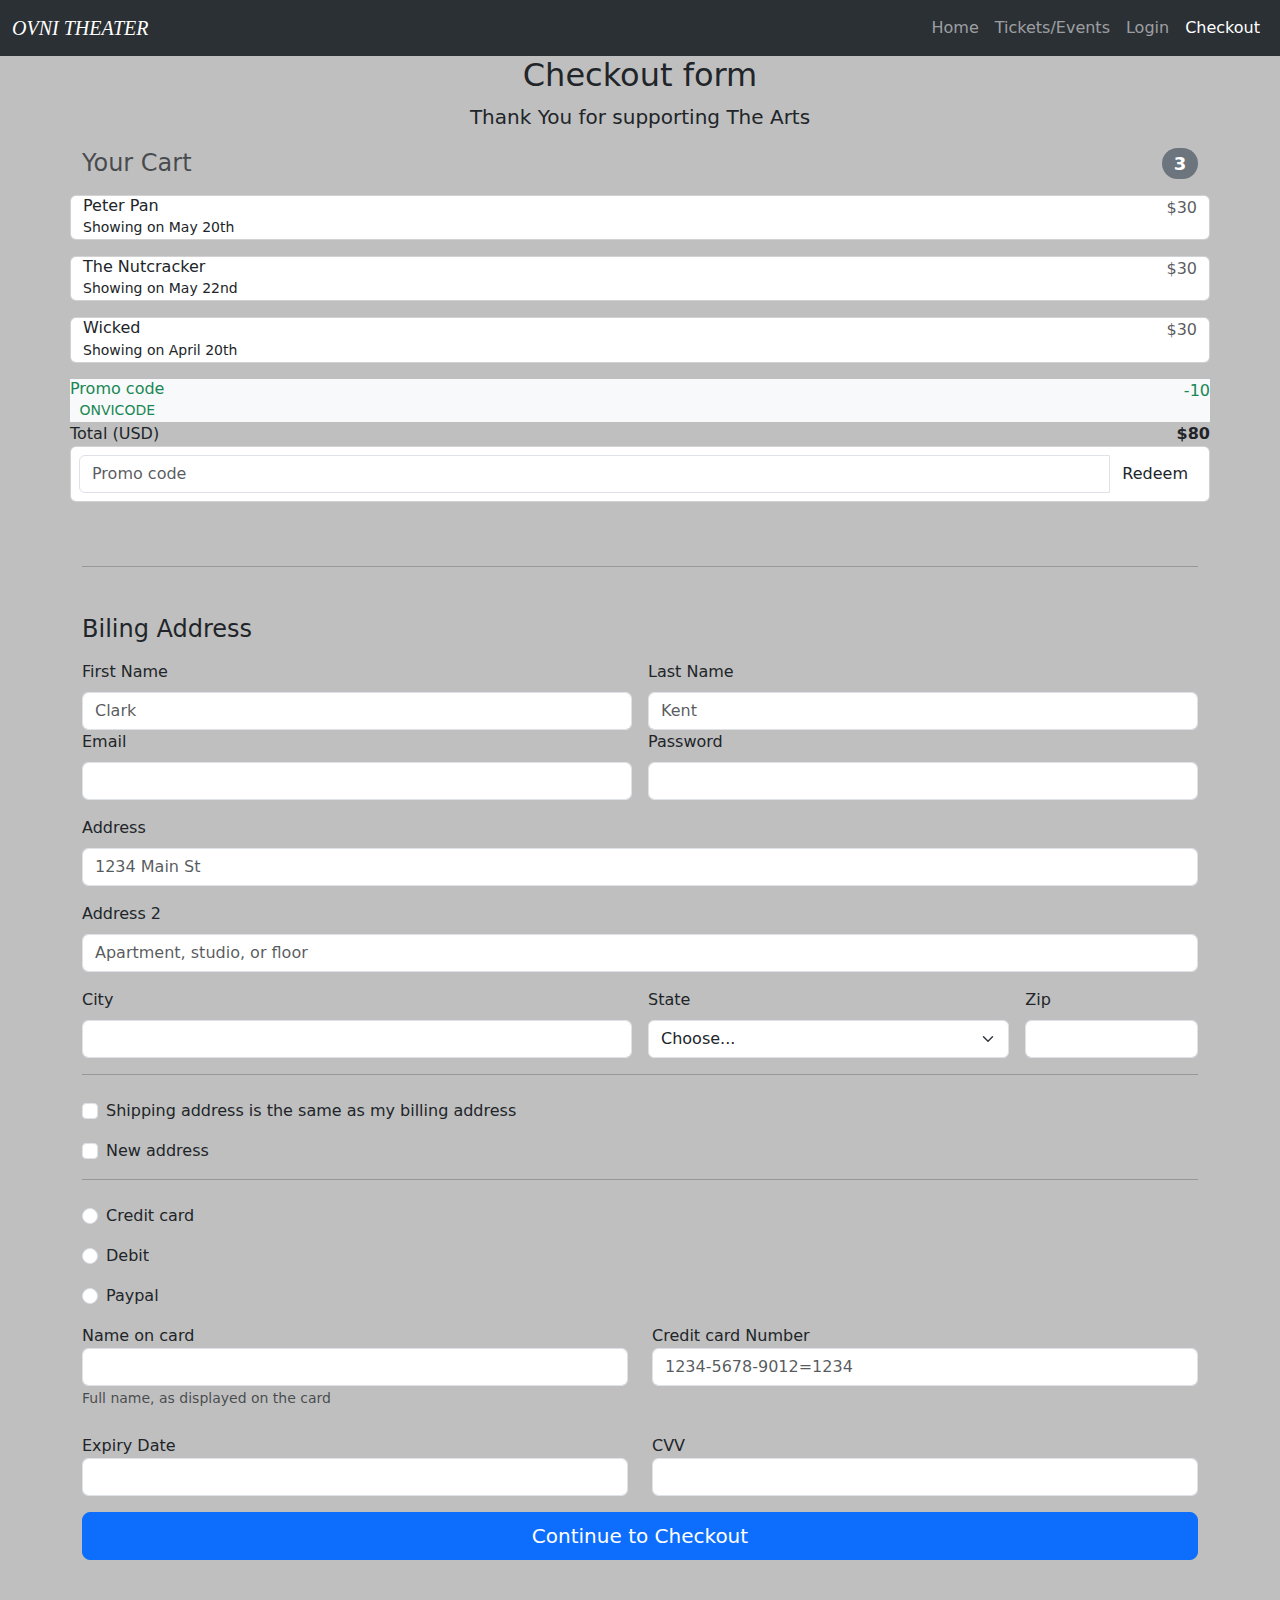
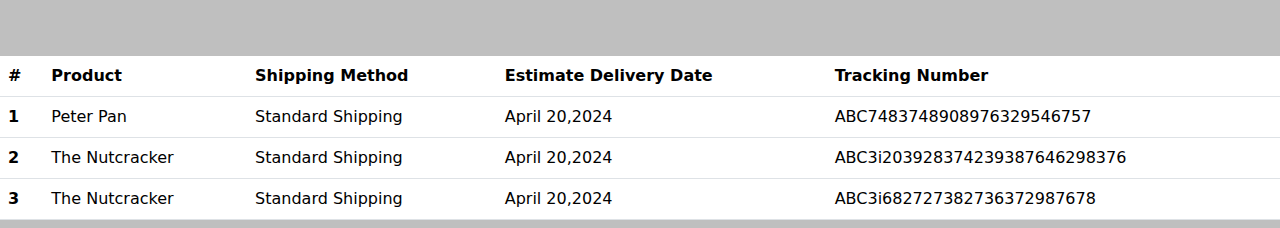
==== checkout.html @ f632725a "add some margin to the tabel" ====
<!DOCTYPE html>
<html lang="en">

<head>
    <meta charset="UTF-8">
    <meta name="viewport" content="width=device-width, initial-scale=1.0">
    <title>Cart</title>
    <link href="https://cdn.jsdelivr.net/npm/bootstrap@5.3.3/dist/css/bootstrap.min.css" rel="stylesheet"
        integrity="sha384-QWTKZyjpPEjISv5WaRU9OFeRpok6YctnYmDr5pNlyT2bRjXh0JMhjY6hW+ALEwIH" crossorigin="anonymous">
    <link rel="stylesheet" href="css/styles.css">
    <a href="index.html"></a>
    <a href="products_services.html"></a>

</head>

<body style=background-color:#bfbfbf;>
    <header>
        <nav class="navbar navbar-expand-lg bg-body-tertiary" data-bs-theme="dark">
            <div class="container-fluid">
                <a class="navbar-brand" href="index.html">OVNI THEATER</a>
                <button class="navbar-toggler" type="button" data-bs-toggle="collapse" data-bs-target="#navbarNav"
                    aria-controls="navbarNav" aria-expanded="false" aria-label="Toggle navigation">
                    <span class="navbar-toggler-icon"></span>
                </button>
                <div class="collapse navbar-collapse" id="navbarNav">
                    <ul class="navbar-nav ms-auto">
                        <li class="nav-item">
                            <a class="nav-link " aria-current="page" href="index.html">Home</a>
                        </li>

                        <li class="nav-item">
                            <a class="nav-link" href="products_services.html">Tickets/Events</a>
                        </li>
                        <li class="nav-item">
                            <a class="nav-link" href="login.html">Login</a>
                        </li>
                        <li class="nav-item">
                            <a class="nav-link active" href="checkout.html">Checkout</a>
                        </li>
                    </ul>
                </div>
            </div>
        </nav>
    </header>
    <div class="container">
        <!--included heading for checkout -->

        <h2 class="text-center">Checkout form</h2>
        <!-- lightened text -->
        <p class="lead text-center">Thank You for supporting The Arts</p>

        </p>
    </div>
    <div class="container">
        <div class="row">
            <h4 class="d-flex justify-content-between align-items-center mb-3">
                <span class=text-muted>Your Cart</span>
                <span class="badge rounded-pill bg-secondary">3</span>
            </h4>
            <div class="card">
                <li class="list-group-item d-flex justify-content-between 1h-condensed">
                    <div>
                        <h6 class="my-0">Peter Pan</h6>
                        <small class="texted-muted">Showing on May 20th</small>
                    </div>
                    <span class="text-muted">$30</span>
                </li>
            </div>
            <div class="card mt-3">
                <li class="list-group-item d-flex justify-content-between 1h-condensed">
                    <div>
                        <h6 class="my-0">The Nutcracker</h6>
                        <small class="texted-muted">Showing on May 22nd</small>
                    </div>
                    <span class="text-muted">$30</span>
                </li>
            </div>
            <div class="card mt-3" styles="">
                <li class="list-group-item d-flex justify-content-between 1h-condensed">
                    <div>
                        <h6 class="my-0">Wicked</h6>
                        <small class="texted-muted">Showing on April 20th</small>
                    </div>
                    <span class="text-muted">$30</span>
                </li>
            </div>
            <li class="list-group-item d-flex justify-content-between bg-light mt-3">
                <div class="text-success text-center">
                    <h6 class="my-0">Promo code</h6>
                    <small>ONVICODE</small>
                </div>
                <span class="text-success">-10</span>
            </li>
            <div class="card-footer d-flex justify-content-between">
                <span>Total (USD)</span>
                <strong>$80</strong>

            </div>
            <form class="card p-2 mb-5">
                <div class="input-group">
                    <input type="text" class="form-control" placeholder="Promo code">
                    <div class="input-group-append">
                        <button type="submit" class="btn btn-secondart">
                            Redeem
                        </button>
                    </div>
                </div>
            </form>

        </div>
        <!-- added line to break up content -->
        <hr class="mb-4">

    </div>

    <div class="container">
        <h4 class="mb-3 mt-5">Biling Address</h4>

        <div class="row g-3">
            <div class="col-sm-6">
                <label for="firstName" class="form-label">First Name</label>
                <input id="firstName" type="text" class="form-control" placeholder="Clark" required>
                <div class="invalid-feedback">
                    valid first name is required.
                </div>
            </div>

            <div class="col-sm-6">
                <label for="firstName" class="form-label">Last Name</label>
                <input id="lastName" type="text" class="form-control" placeholder="Kent" required>
                <div class="invalid-feedback">
                    valid last name is required.
                </div>
            </div>
        </div>
        <form class="row g-3">
            <div class="col-md-6">
                <label for="inputEmail4" class="form-label">Email</label>
                <input type="email" class="form-control" id="inputEmail4">
            </div>
            <div class="col-md-6">
                <label for="inputPassword4" class="form-label">Password</label>
                <input type="password" class="form-control" id="inputPassword4">
            </div>
            <div class="col-12">
                <label for="inputAddress" class="form-label">Address</label>
                <input type="text" class="form-control" id="inputAddress" placeholder="1234 Main St">
            </div>
            <div class="col-12">
                <label for="inputAddress2" class="form-label">Address 2</label>
                <input type="text" class="form-control" id="inputAddress2" placeholder="Apartment, studio, or floor">
            </div>
            <div class="col-md-6">
                <label for="inputCity" class="form-label">City</label>
                <input type="text" class="form-control" id="inputCity">
            </div>
            <div class="col-md-4">
                <label for="inputState" class="form-label">State</label>
                <select id="inputState" class="form-select">
                    <option selected>Choose...</option>
                    <option>...</option>
                </select>
            </div>
            <div class="col-md-2">
                <label for="inputZip" class="form-label">Zip</label>
                <input type="text" class="form-control" id="inputZip">
            </div>

        </form>
        <hr class="mb-4">
        <!--Payment Form -->
        <!-- <form class="was-validated"> -->
        <div>
            <div class="form-check mb-3">
                <input type="checkbox" class="form-check-input" id="validationFormCheck1" required>
                <label class="form-check-label" for="validationFormCheck1">Shipping address is the same as my
                    billing address
                </label>


            </div>
            <div class="form-check mb-3">
                <input type="checkbox" class="form-check-input" id="validationFormCheck1" required>
                <label class="form-check-label" for="validationFormCheck1">New address</label>

            </div>
            <hr class="mb-4">
        </div>
        <!-- included payment type Radio Form-->



        <div class="form-check">
            <input type="radio" class="form-check-input" id="validationFormCheck2" name="radio-stacked" required>
            <label class="form-check-label" for="validationFormCheck2">Credit card</label>
        </div>
        <div class="form-check mb-3 mt-3">
            <input type="radio" class="form-check-input" id="validationFormCheck3" name="radio-stacked" required>
            <label class="form-check-label" for="validationFormCheck3">Debit</label>


        </div>
        <div class="form-check mb-3">
            <input type="radio" class="form-check-input" id="validationFormCheck3" name="radio-stacked" required>
            <label class="form-check-label" for="validationFormCheck3">Paypal</label>
        </div>
        <!-- included Card info froms -->

        <div class="row">
            <div class="col mb-4">
                <label for="Card1">
                    Name on card
                </label>
                <input type="text" class="form-control" aria-label="card1">
                <small class="text-muted">
                    Full name, as displayed on the card
                </small>
            </div>

            <div class="col mb-4">
                <label for="Card2">
                    Credit card Number
                </label>
                <input type="text" class="form-control" placeholder="1234-5678-9012=1234" aria-label="Card2">
            </div>

        </div>
        <div class="row">
            <div class="col mb-3">
                <label for="Card3">
                    Expiry Date
                </label>
                <input type="text" class="form-control" aria-label="card3">
            </div>
            <div class="col mb-3">
                <label for="Card4">
                    CVV
                </label>
                <input type="text" class="form-control" aria-label="Card4">
            </div>

            <div class="d-grid gap-2 mb-5">
                <button class="btn btn-primary btn-lg" type="button">Continue to Checkout</button>
            </div>

        </div>
        </form>





    </div>
    <table class="table mt-5 mb-2">


        <thead>
            <tr>
                <th scope="col">#</th>
                <th scope="col">Product</th>
                <th scope="col">Shipping Method</th>
                <th scope="col">Estimate Delivery Date</th>
                <th scope="col">Tracking Number</th>
            </tr>
        </thead>

        <tbody>
            <tr>
                <th scope="row">1</th>
                <td>Peter Pan</td>
                <td>Standard Shipping</td>
                <td>April 20,2024</td>
                <td>ABC7483748908976329546757</td>
            </tr>
            <tr>
                <th scope="row">2</th>
                <td>The Nutcracker</td>
                <td>Standard Shipping</td>
                <td>April 20,2024</td>
                <td>ABC3i203928374239387646298376</td>
            </tr>
            <tr>
                <th scope="row">3</th>
                <td>The Nutcracker</td>
                <td>Standard Shipping</td>
                <td>April 20,2024</td>
                <td>ABC3i682727382736372987678</td>
            </tr>
         
        </tbody>
    </table>








    <!--including bootstrap javascript file -->
    <script src="https://cdn.jsdelivr.net/npm/bootstrap@5.3.3/dist/js/bootstrap.bundle.min.js"
        integrity="sha384-YvpcrYf0tY3lHB60NNkmXc5s9fDVZLESaAA55NDzOxhy9GkcIdslK1eN7N6jIeHz" crossorigin="anonymous">
        </script>
</body>

</html>
---- css/styles.css ----
.login_name {
    background-color: rgb(137, 132, 112);
}

.navbar-brand {
    font-family: "EB Garamond", serif;
    font-optical-sizing: auto;
    font-weight: 500;
    font-style: italic;
}

.registartion {
    background-color: rgb(137, 132, 112);
}

#products {
    width: 70%;
    height: 25vw;
    object-fit: cover;

}

.cards_img {
    width: 100%;
    height: 300px;
    object-fit: cover;
}

.story_img {
    width: 30%;
    height: 200px;
    object-fit: cover;
}

.tickets_img {
    width: 100%;
    height: 320px;
    object-fit: cover;
}

picture img {
    margin-top: 10px;
    margin-right: 20px;
    margin-left: 10px;
}
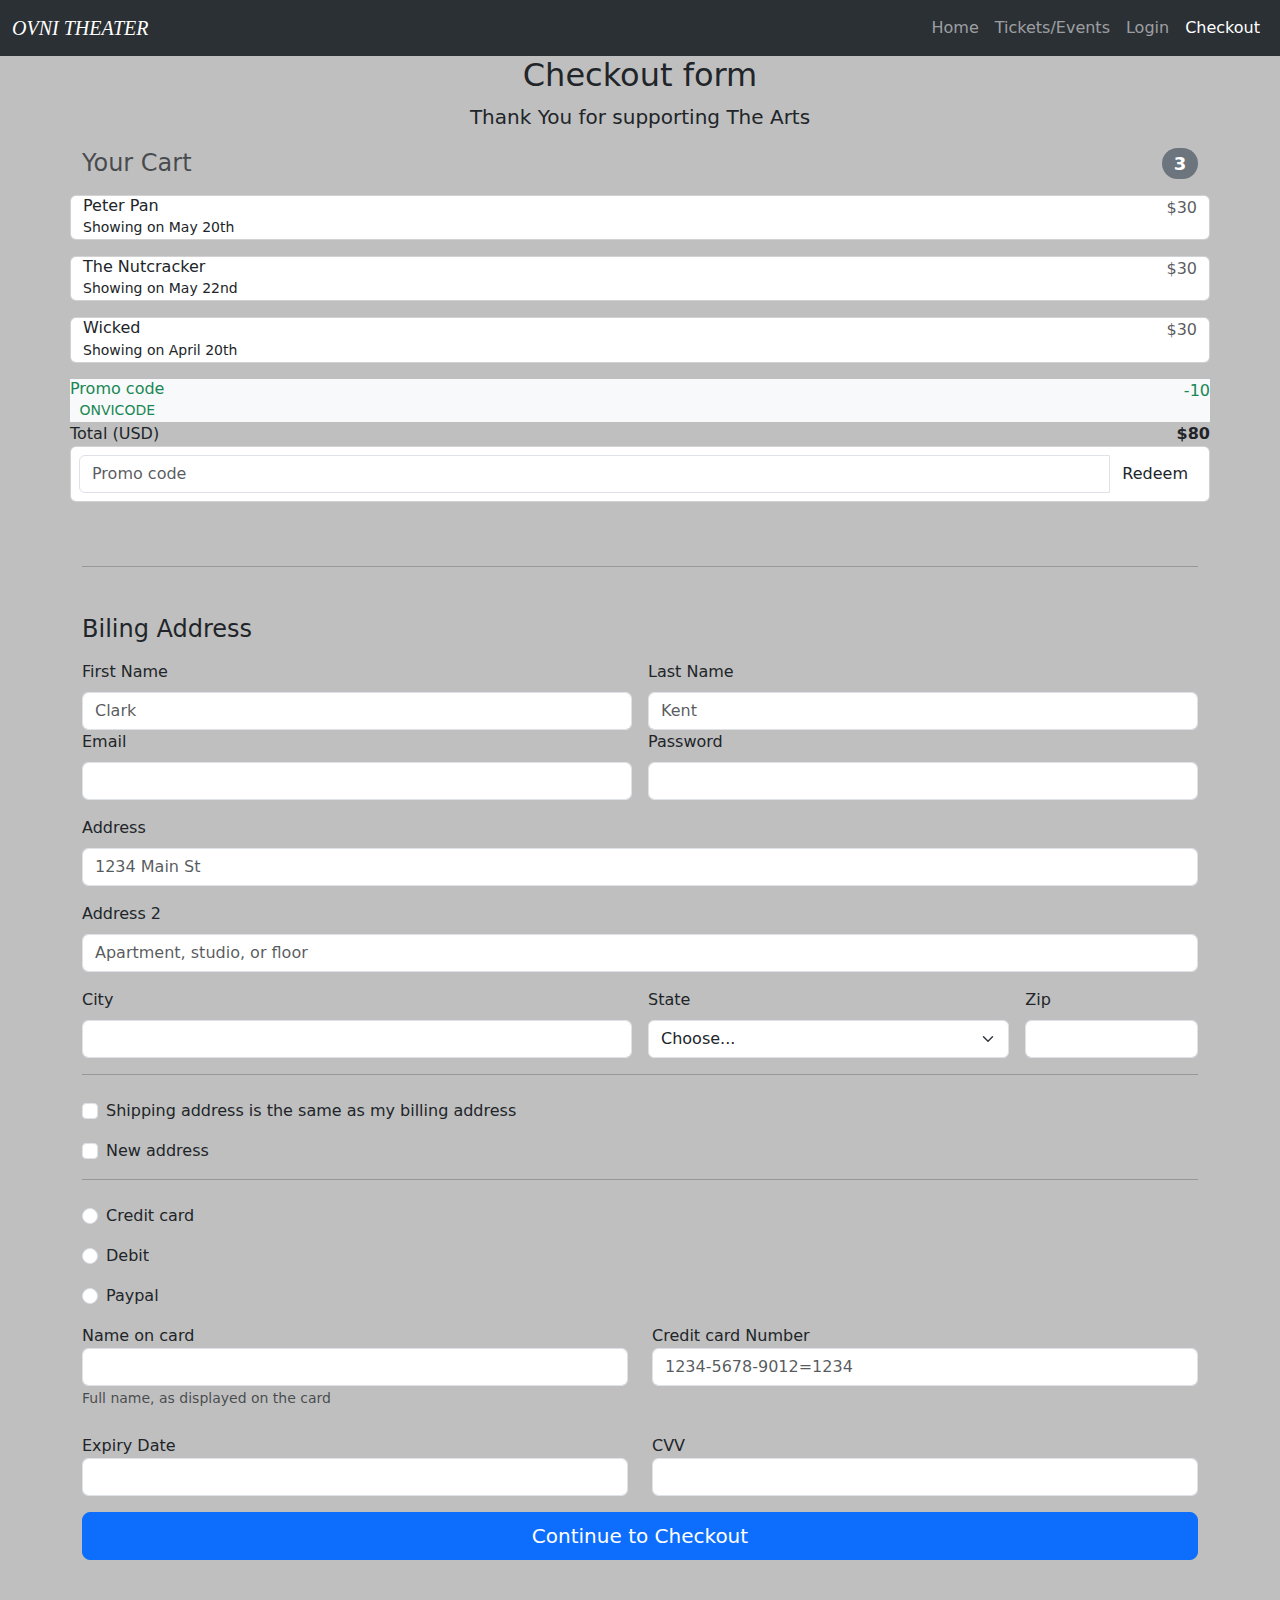
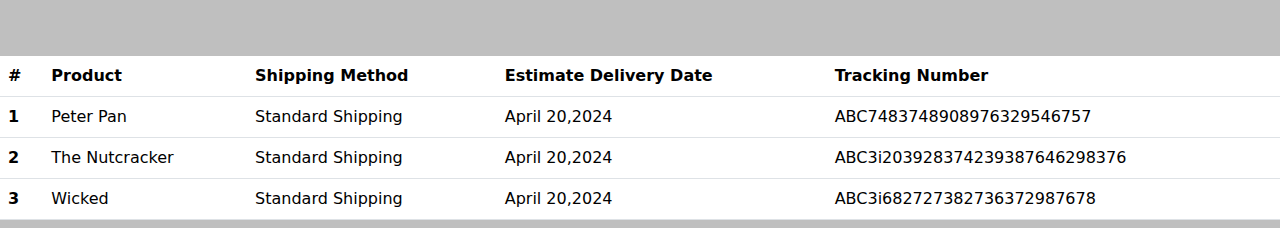
==== commit 751b5340: "updated some info on the tabel" ====
--- a/checkout.html
+++ b/checkout.html
@@ -281,7 +281,7 @@
             </tr>
             <tr>
                 <th scope="row">3</th>
-                <td>The Nutcracker</td>
+                <td>Wicked</td>
                 <td>Standard Shipping</td>
                 <td>April 20,2024</td>
                 <td>ABC3i682727382736372987678</td>
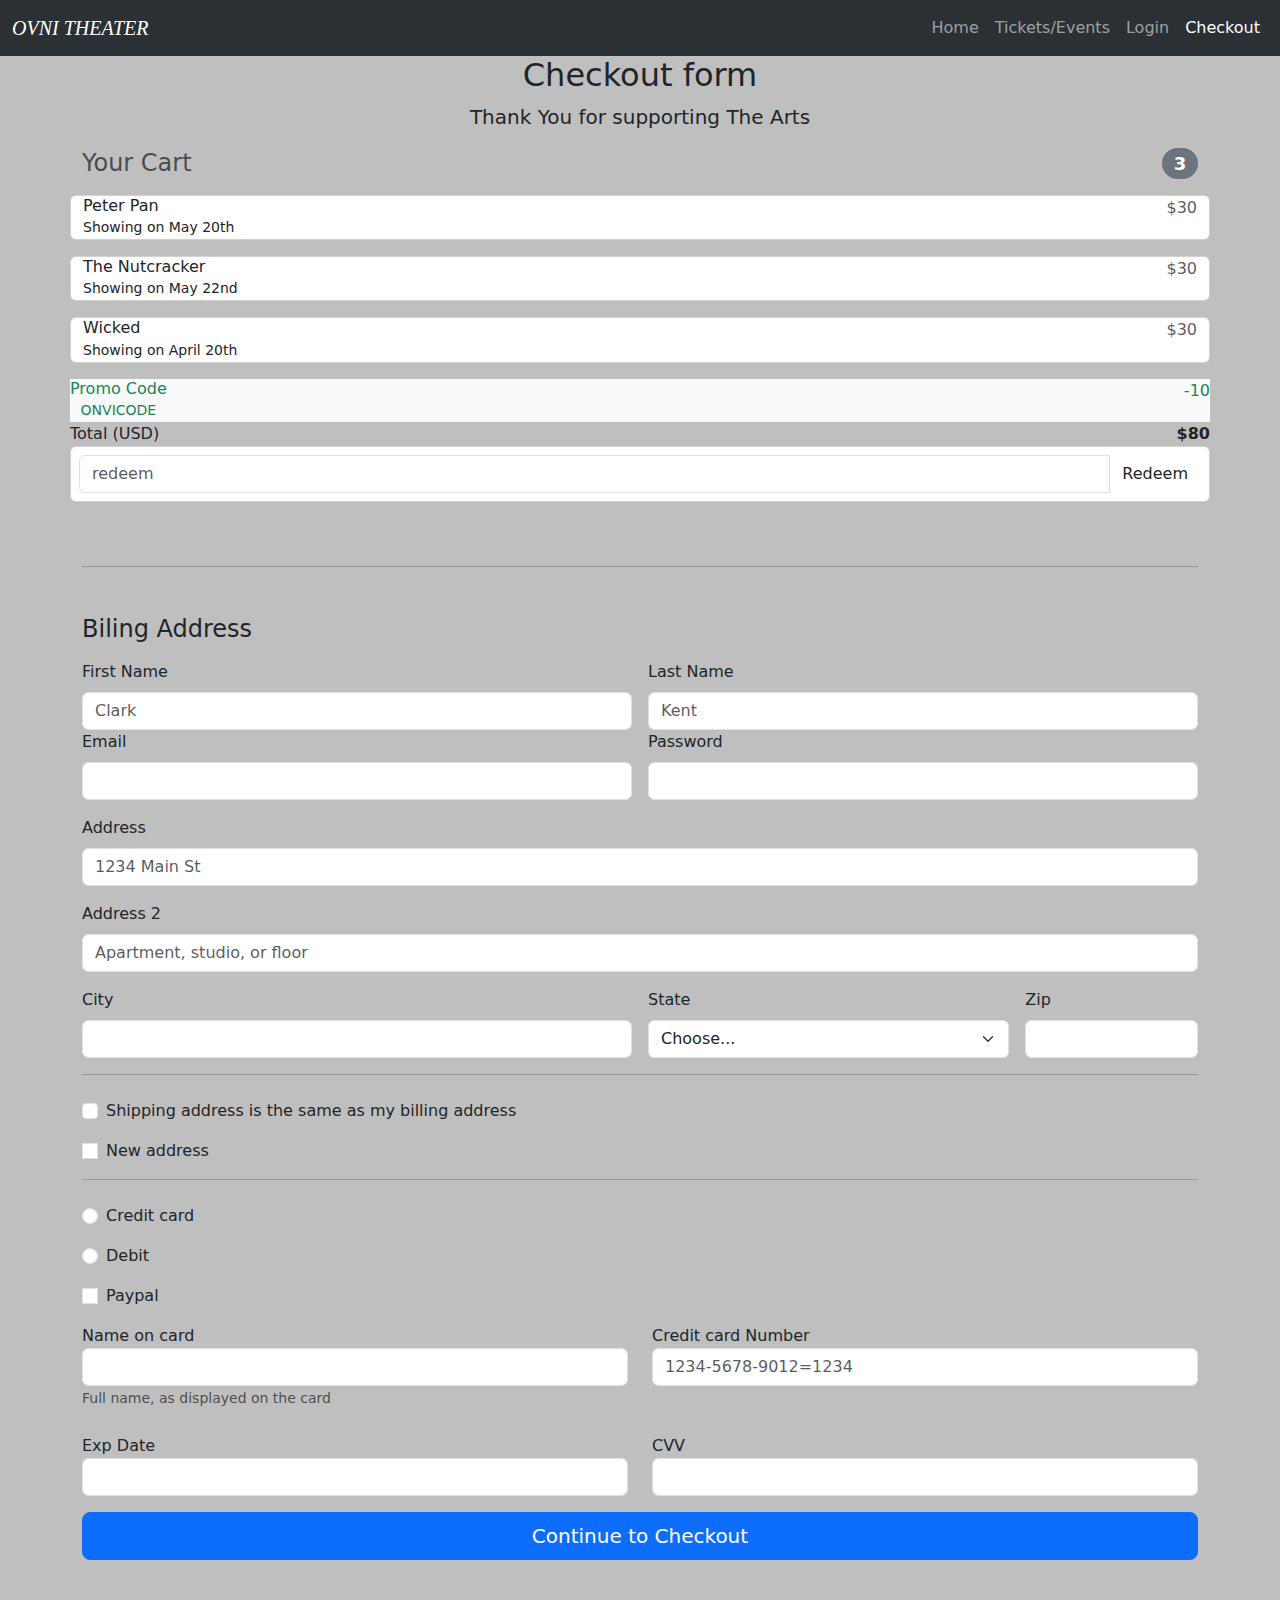
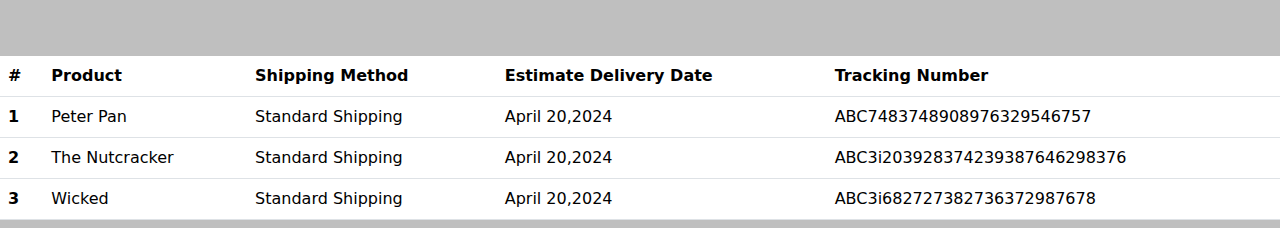
==== commit f54998b0: "did some debuging on the checkout page" ====
--- a/checkout.html
+++ b/checkout.html
@@ -86,7 +86,8 @@
             </div>
             <li class="list-group-item d-flex justify-content-between bg-light mt-3">
                 <div class="text-success text-center">
-                    <h6 class="my-0">Promo code</h6>
+
+                    <h6 class="my-0">Promo Code</h6>
                     <small>ONVICODE</small>
                 </div>
                 <span class="text-success">-10</span>
@@ -98,7 +99,7 @@
             </div>
             <form class="card p-2 mb-5">
                 <div class="input-group">
-                    <input type="text" class="form-control" placeholder="Promo code">
+                    <input type="text" class="form-control" id="redeem" placeholder="redeem">
                     <div class="input-group-append">
                         <button type="submit" class="btn btn-secondart">
                             Redeem
@@ -151,8 +152,8 @@
                 <input type="text" class="form-control" id="inputAddress2" placeholder="Apartment, studio, or floor">
             </div>
             <div class="col-md-6">
-                <label for="inputCity" class="form-label">City</label>
-                <input type="text" class="form-control" id="inputCity">
+                <label for="inputcity" class="form-label">City</label>
+                <input type="text" class="form-control" id="inputcity">
             </div>
             <div class="col-md-4">
                 <label for="inputState" class="form-label">State</label>
@@ -180,7 +181,7 @@
 
             </div>
             <div class="form-check mb-3">
-                <input type="checkbox" class="form-check-input" id="validationFormCheck1" required>
+                <input type="inputaddress" class="form-check-input" id="inputaddress" required>
                 <label class="form-check-label" for="validationFormCheck1">New address</label>
 
             </div>
@@ -201,42 +202,42 @@
 
         </div>
         <div class="form-check mb-3">
-            <input type="radio" class="form-check-input" id="validationFormCheck3" name="radio-stacked" required>
+            <input type="inputpaypal" class="form-check-input" id="inputpaypal" name="radio-stacked" required>
             <label class="form-check-label" for="validationFormCheck3">Paypal</label>
         </div>
-        <!-- included Card info froms -->
+        <!-- included Card info forms -->
 
         <div class="row">
             <div class="col mb-4">
-                <label for="Card1">
+                <label for="inputname">
                     Name on card
                 </label>
-                <input type="text" class="form-control" aria-label="card1">
+                <input type="text" class="form-control" id="inputname" aria-label="card1">
                 <small class="text-muted">
                     Full name, as displayed on the card
                 </small>
             </div>
 
             <div class="col mb-4">
-                <label for="Card2">
+                <label for="inputcredit">
                     Credit card Number
                 </label>
-                <input type="text" class="form-control" placeholder="1234-5678-9012=1234" aria-label="Card2">
+                <input type="text" class="form-control" id="inputcredit" placeholder="1234-5678-9012=1234" aria-label="Card2">
             </div>
 
         </div>
         <div class="row">
             <div class="col mb-3">
-                <label for="Card3">
-                    Expiry Date
-                </label>
-                <input type="text" class="form-control" aria-label="card3">
+                <label for="inputexp">
+                    Exp Date
+                </label>
+                <input type="text" class="form-control" id="inputexp" aria-label="card3">
             </div>
             <div class="col mb-3">
-                <label for="Card4">
+                <label for="inputcvv">
                     CVV
                 </label>
-                <input type="text" class="form-control" aria-label="Card4">
+                <input type="text" class="form-control" id="inputcvv" aria-label="Card4">
             </div>
 
             <div class="d-grid gap-2 mb-5">
@@ -286,7 +287,7 @@
                 <td>April 20,2024</td>
                 <td>ABC3i682727382736372987678</td>
             </tr>
-         
+
         </tbody>
     </table>
 
--- a/css/styles.css
+++ b/css/styles.css
@@ -42,4 +42,9 @@
     margin-top: 10px;
     margin-right: 20px;
     margin-left: 10px;
+}
+.carousel_page {
+    width: 100%;
+    height: 50vw;
+    object-fit: cover;
 }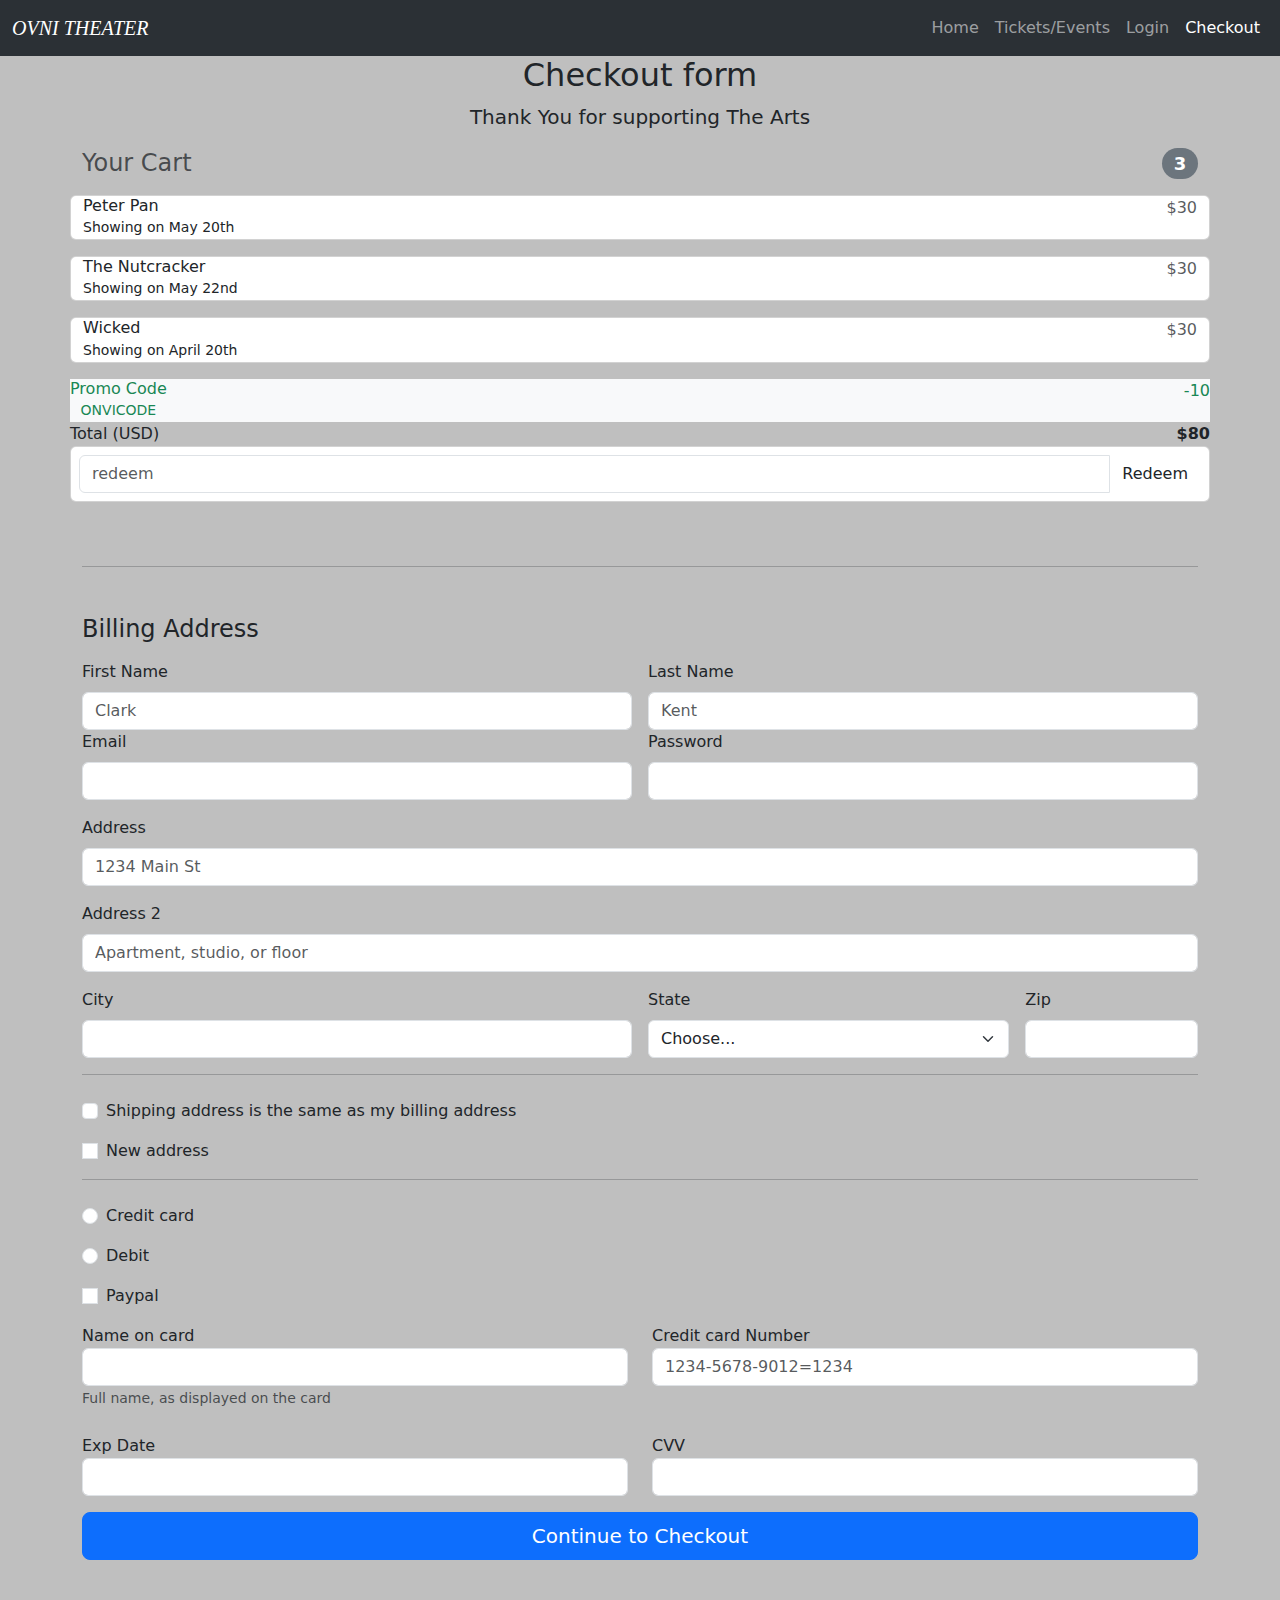
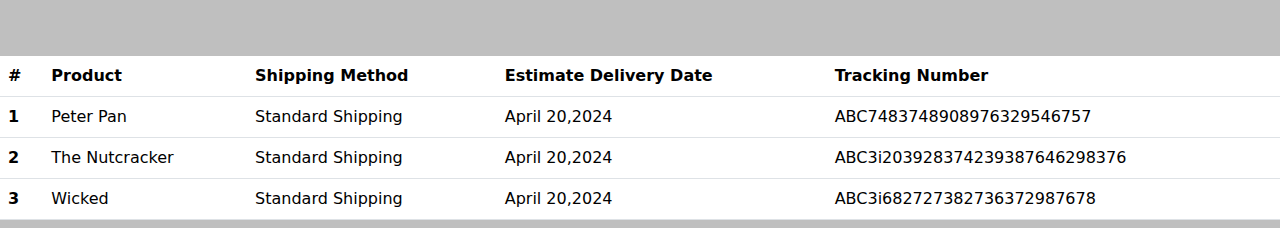
==== commit 4ed325c5: "add info on my readme page" ====
--- a/checkout.html
+++ b/checkout.html
@@ -115,7 +115,7 @@
     </div>
 
     <div class="container">
-        <h4 class="mb-3 mt-5">Biling Address</h4>
+        <h4 class="mb-3 mt-5">Billing Address</h4>
 
         <div class="row g-3">
             <div class="col-sm-6">
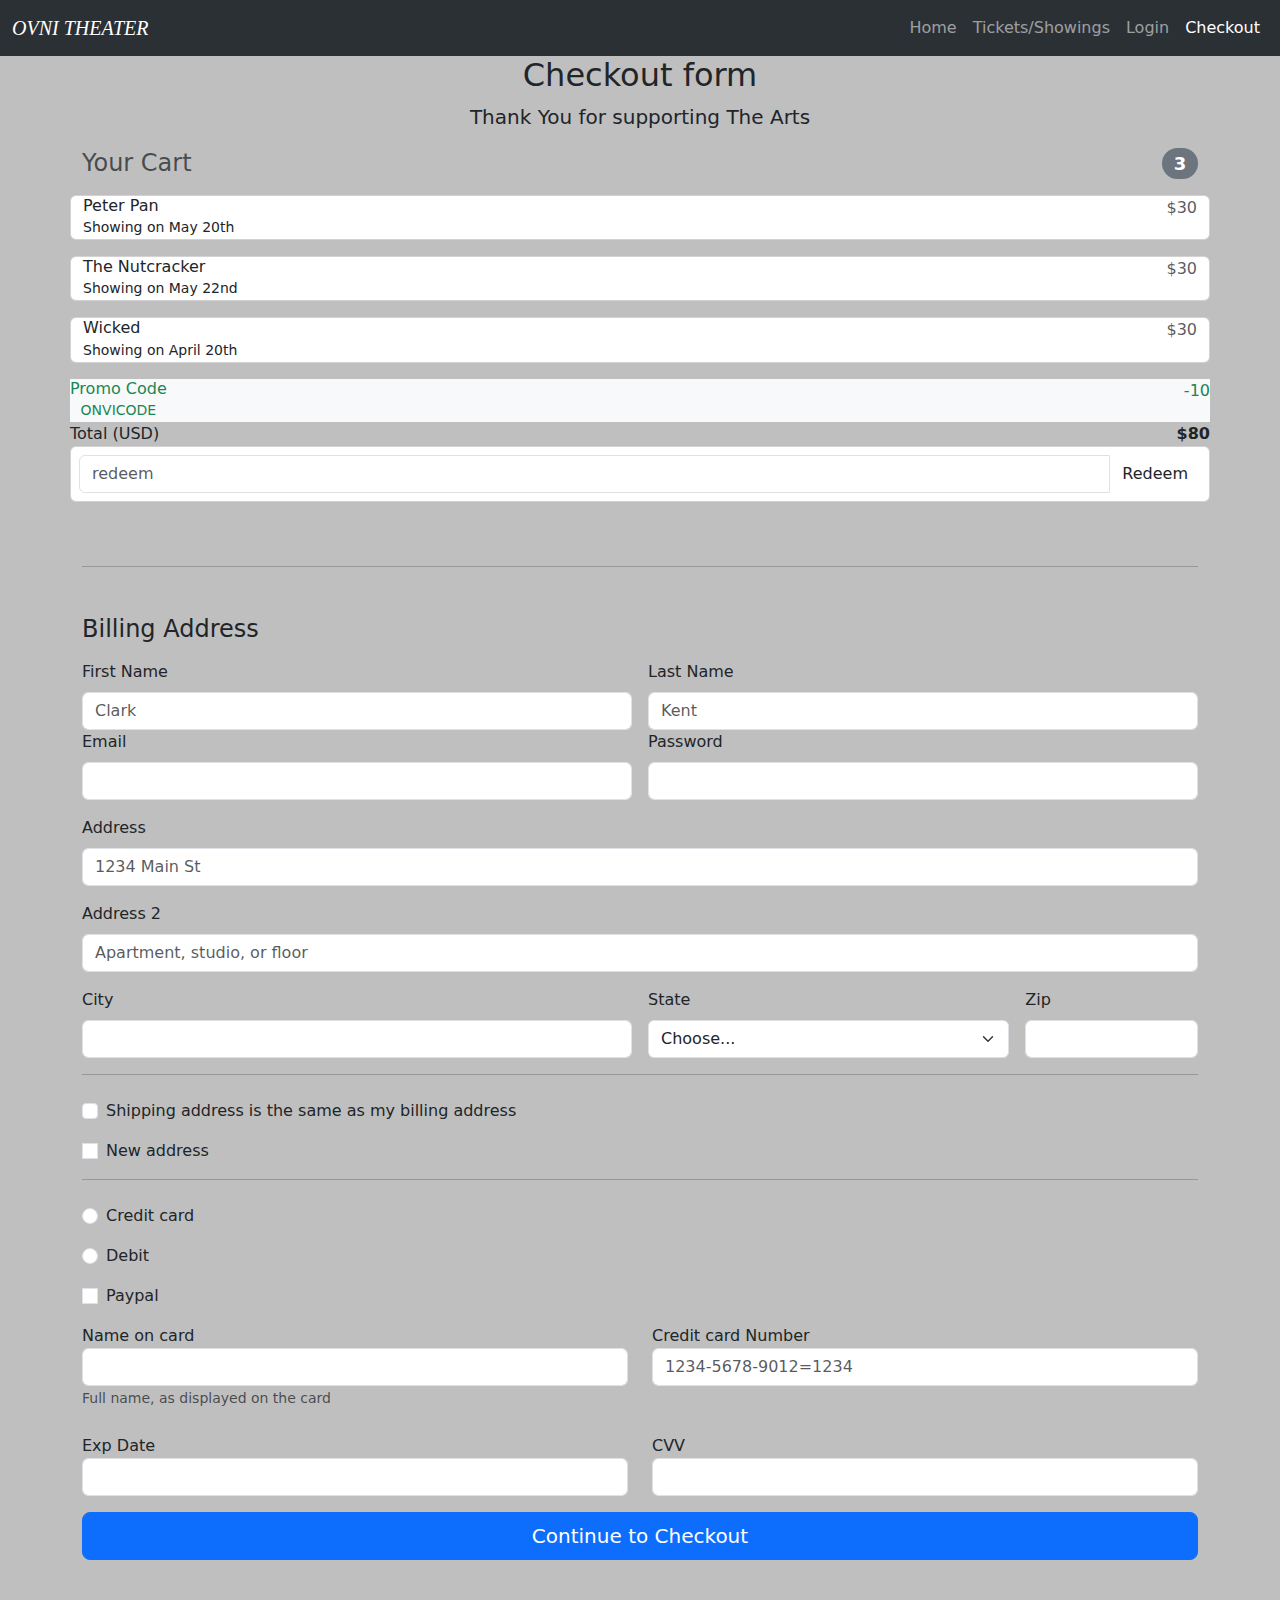
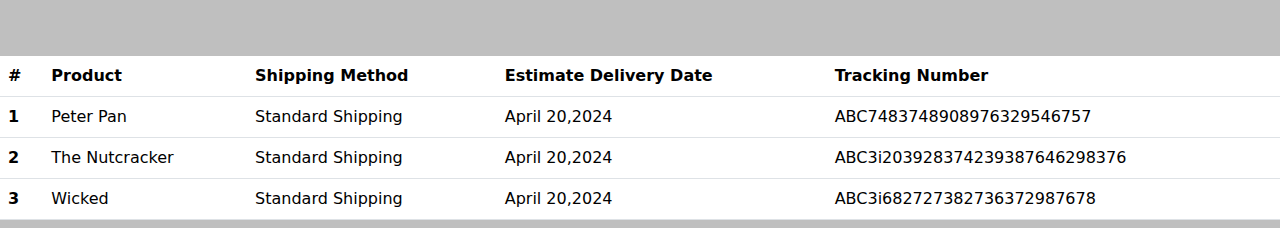
==== commit 3a66a9a1: "fixed error on the navbar of the checkout page" ====
--- a/checkout.html
+++ b/checkout.html
@@ -8,40 +8,40 @@
     <link href="https://cdn.jsdelivr.net/npm/bootstrap@5.3.3/dist/css/bootstrap.min.css" rel="stylesheet"
         integrity="sha384-QWTKZyjpPEjISv5WaRU9OFeRpok6YctnYmDr5pNlyT2bRjXh0JMhjY6hW+ALEwIH" crossorigin="anonymous">
     <link rel="stylesheet" href="css/styles.css">
-    <a href="index.html"></a>
-    <a href="products_services.html"></a>
+    
 
 </head>
 
 <body style=background-color:#bfbfbf;>
-    <header>
-        <nav class="navbar navbar-expand-lg bg-body-tertiary" data-bs-theme="dark">
-            <div class="container-fluid">
-                <a class="navbar-brand" href="index.html">OVNI THEATER</a>
-                <button class="navbar-toggler" type="button" data-bs-toggle="collapse" data-bs-target="#navbarNav"
-                    aria-controls="navbarNav" aria-expanded="false" aria-label="Toggle navigation">
-                    <span class="navbar-toggler-icon"></span>
-                </button>
-                <div class="collapse navbar-collapse" id="navbarNav">
-                    <ul class="navbar-nav ms-auto">
-                        <li class="nav-item">
-                            <a class="nav-link " aria-current="page" href="index.html">Home</a>
-                        </li>
-
-                        <li class="nav-item">
-                            <a class="nav-link" href="products_services.html">Tickets/Events</a>
-                        </li>
-                        <li class="nav-item">
-                            <a class="nav-link" href="login.html">Login</a>
-                        </li>
-                        <li class="nav-item">
-                            <a class="nav-link active" href="checkout.html">Checkout</a>
-                        </li>
-                    </ul>
-                </div>
-            </div>
-        </nav>
-    </header>
+   <!-- included navigation -->
+   <header>
+    <nav class="navbar navbar-expand-lg bg-body-tertiary" data-bs-theme="dark">
+        <div class="container-fluid">
+            <a class="navbar-brand" href="index.html">OVNI THEATER</a>
+            <button class="navbar-toggler" type="button" data-bs-toggle="collapse" data-bs-target="#navbarNav"
+                aria-controls="navbarNav" aria-expanded="false" aria-label="Toggle navigation">
+                <span class="navbar-toggler-icon"></span>
+            </button>
+            <div class="collapse navbar-collapse" id="navbarNav">
+                <ul class="navbar-nav ms-auto">
+                    <li class="nav-item">
+                        <a class="nav-link " aria-current="page" href="index.html">Home</a>
+                    </li>
+
+                    <li class="nav-item">
+                        <a class="nav-link" href="products_services.html">Tickets/Showings</a>
+                    </li>
+                    <li class="nav-item">
+                        <a class="nav-link" href="login.html">Login</a>
+                    </li>
+                    <li class="nav-item">
+                        <a class="nav-link active" href="checkout.html">Checkout</a>
+                    </li>
+                </ul>
+            </div>
+        </div>
+    </nav>
+</header>
     <div class="container">
         <!--included heading for checkout -->
 
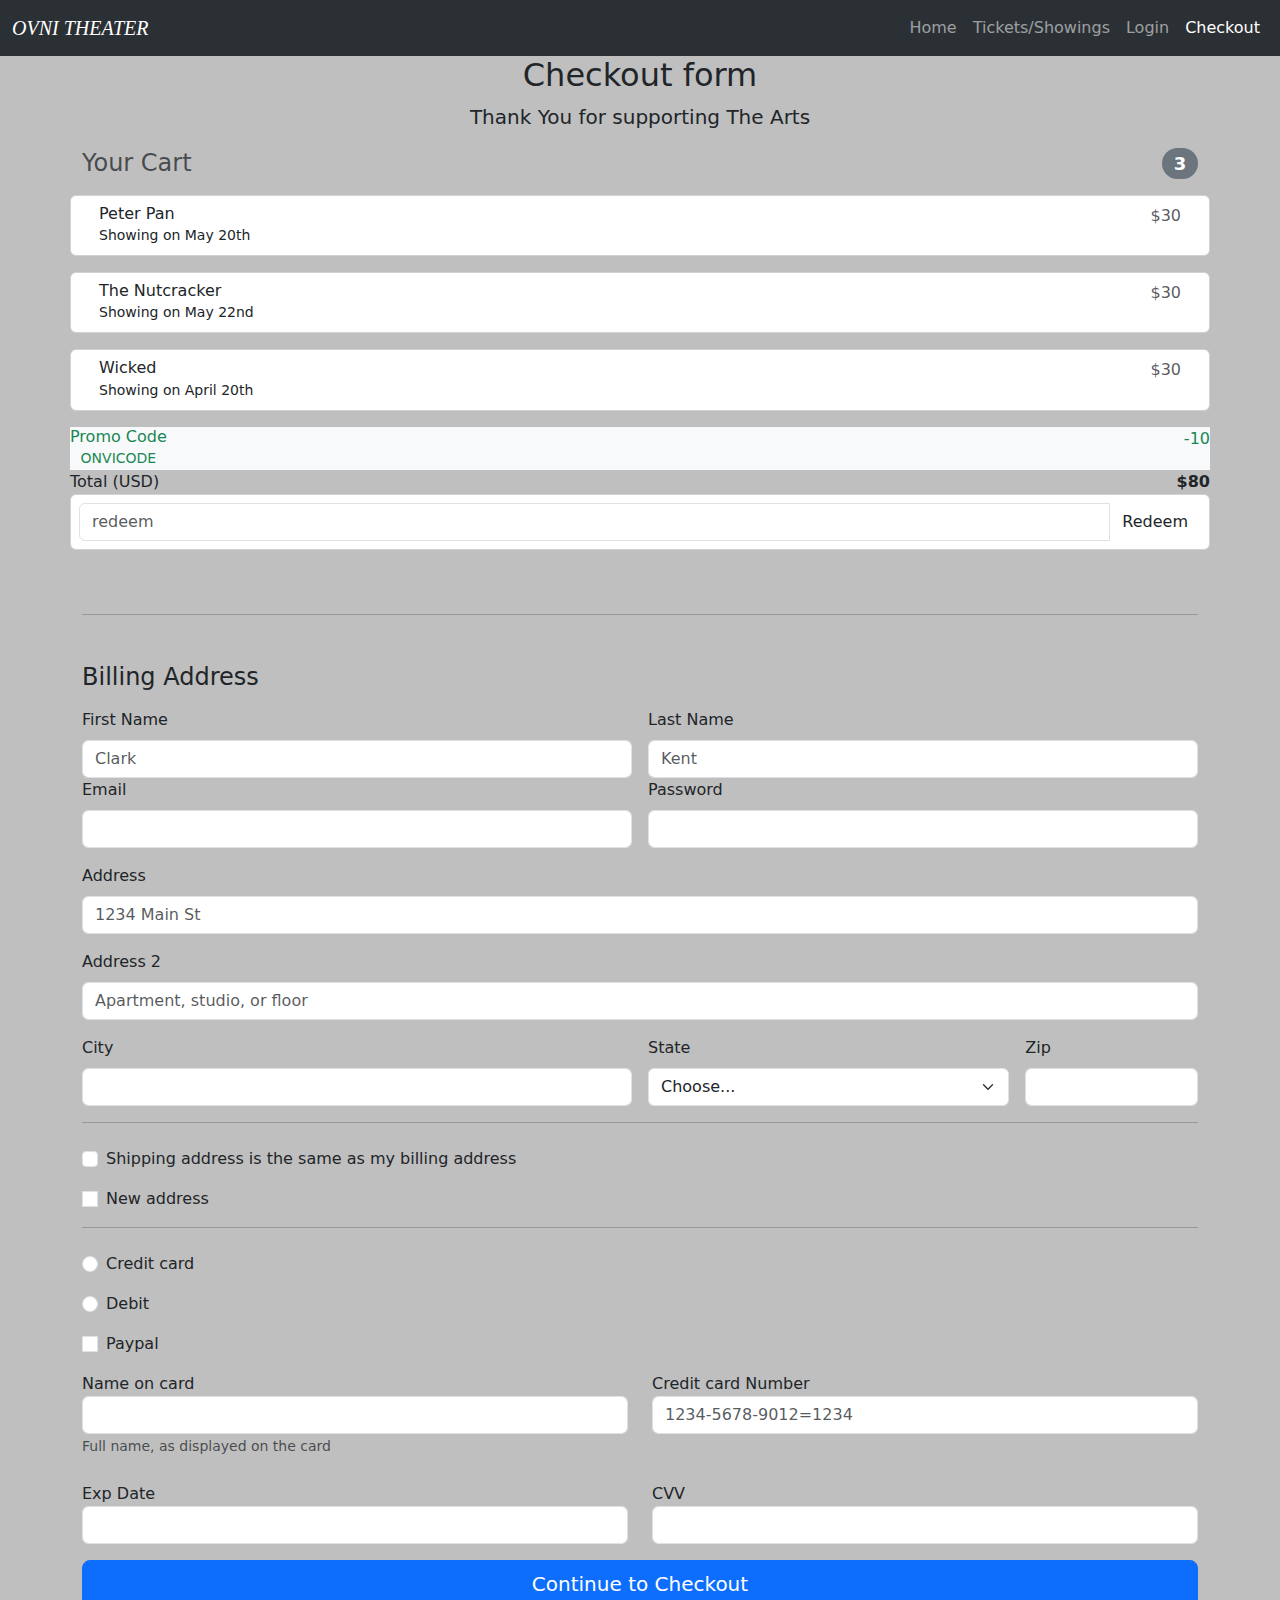
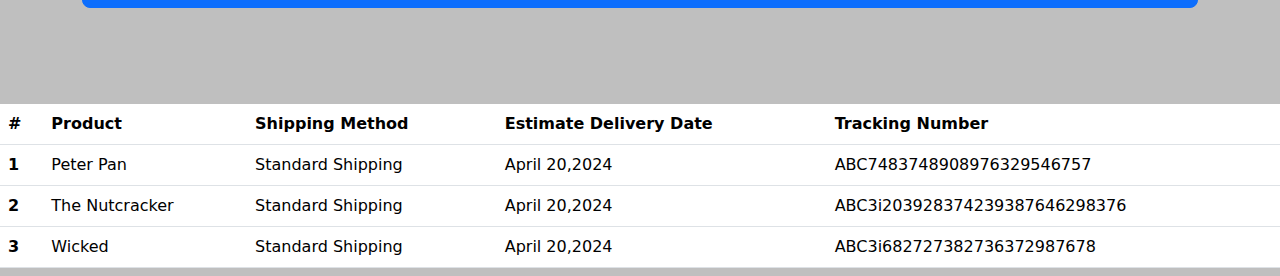
==== commit faa5afd0: "fixed error on the checkout page" ====
--- a/checkout.html
+++ b/checkout.html
@@ -8,40 +8,40 @@
     <link href="https://cdn.jsdelivr.net/npm/bootstrap@5.3.3/dist/css/bootstrap.min.css" rel="stylesheet"
         integrity="sha384-QWTKZyjpPEjISv5WaRU9OFeRpok6YctnYmDr5pNlyT2bRjXh0JMhjY6hW+ALEwIH" crossorigin="anonymous">
     <link rel="stylesheet" href="css/styles.css">
-    
+
 
 </head>
 
 <body style=background-color:#bfbfbf;>
-   <!-- included navigation -->
-   <header>
-    <nav class="navbar navbar-expand-lg bg-body-tertiary" data-bs-theme="dark">
-        <div class="container-fluid">
-            <a class="navbar-brand" href="index.html">OVNI THEATER</a>
-            <button class="navbar-toggler" type="button" data-bs-toggle="collapse" data-bs-target="#navbarNav"
-                aria-controls="navbarNav" aria-expanded="false" aria-label="Toggle navigation">
-                <span class="navbar-toggler-icon"></span>
-            </button>
-            <div class="collapse navbar-collapse" id="navbarNav">
-                <ul class="navbar-nav ms-auto">
-                    <li class="nav-item">
-                        <a class="nav-link " aria-current="page" href="index.html">Home</a>
-                    </li>
-
-                    <li class="nav-item">
-                        <a class="nav-link" href="products_services.html">Tickets/Showings</a>
-                    </li>
-                    <li class="nav-item">
-                        <a class="nav-link" href="login.html">Login</a>
-                    </li>
-                    <li class="nav-item">
-                        <a class="nav-link active" href="checkout.html">Checkout</a>
-                    </li>
-                </ul>
-            </div>
-        </div>
-    </nav>
-</header>
+    <!-- included navigation -->
+    <header>
+        <nav class="navbar navbar-expand-lg bg-body-tertiary" data-bs-theme="dark">
+            <div class="container-fluid">
+                <a class="navbar-brand" href="index.html">OVNI THEATER</a>
+                <button class="navbar-toggler" type="button" data-bs-toggle="collapse" data-bs-target="#navbarNav"
+                    aria-controls="navbarNav" aria-expanded="false" aria-label="Toggle navigation">
+                    <span class="navbar-toggler-icon"></span>
+                </button>
+                <div class="collapse navbar-collapse" id="navbarNav">
+                    <ul class="navbar-nav ms-auto">
+                        <li class="nav-item">
+                            <a class="nav-link " aria-current="page" href="index.html">Home</a>
+                        </li>
+
+                        <li class="nav-item">
+                            <a class="nav-link" href="products_services.html">Tickets/Showings</a>
+                        </li>
+                        <li class="nav-item">
+                            <a class="nav-link" href="login.html">Login</a>
+                        </li>
+                        <li class="nav-item">
+                            <a class="nav-link active" href="checkout.html">Checkout</a>
+                        </li>
+                    </ul>
+                </div>
+            </div>
+        </nav>
+    </header>
     <div class="container">
         <!--included heading for checkout -->
 
@@ -49,7 +49,7 @@
         <!-- lightened text -->
         <p class="lead text-center">Thank You for supporting The Arts</p>
 
-        </p>
+
     </div>
     <div class="container">
         <div class="row">
@@ -58,31 +58,37 @@
                 <span class="badge rounded-pill bg-secondary">3</span>
             </h4>
             <div class="card">
-                <li class="list-group-item d-flex justify-content-between 1h-condensed">
-                    <div>
-                        <h6 class="my-0">Peter Pan</h6>
-                        <small class="texted-muted">Showing on May 20th</small>
-                    </div>
-                    <span class="text-muted">$30</span>
-                </li>
+                <ul class="list-group list-group-flush">
+                    <li class="list-group-item d-flex justify-content-between 1h-condensed">
+                        <div>
+                            <h6 class="my-0">Peter Pan</h6>
+                            <small class="texted-muted">Showing on May 20th</small>
+                        </div>
+                        <span class="text-muted">$30</span>
+                    </li>
+                </ul>
             </div>
             <div class="card mt-3">
-                <li class="list-group-item d-flex justify-content-between 1h-condensed">
-                    <div>
-                        <h6 class="my-0">The Nutcracker</h6>
-                        <small class="texted-muted">Showing on May 22nd</small>
-                    </div>
-                    <span class="text-muted">$30</span>
-                </li>
+                <ul class="list-group list-group-flush">
+                    <li class="list-group-item d-flex justify-content-between 1h-condensed">
+                        <div>
+                            <h6 class="my-0">The Nutcracker</h6>
+                            <small class="texted-muted">Showing on May 22nd</small>
+                        </div>
+                        <span class="text-muted">$30</span>
+                    </li>
+                </ul>
             </div>
             <div class="card mt-3" styles="">
-                <li class="list-group-item d-flex justify-content-between 1h-condensed">
-                    <div>
-                        <h6 class="my-0">Wicked</h6>
-                        <small class="texted-muted">Showing on April 20th</small>
-                    </div>
-                    <span class="text-muted">$30</span>
-                </li>
+                <ul class="list-group list-group-flush">
+                    <li class="list-group-item d-flex justify-content-between 1h-condensed">
+                        <div>
+                            <h6 class="my-0">Wicked</h6>
+                            <small class="texted-muted">Showing on April 20th</small>
+                        </div>
+                        <span class="text-muted">$30</span>
+                    </li>
+                </ul>
             </div>
             <li class="list-group-item d-flex justify-content-between bg-light mt-3">
                 <div class="text-success text-center">
@@ -222,7 +228,8 @@
                 <label for="inputcredit">
                     Credit card Number
                 </label>
-                <input type="text" class="form-control" id="inputcredit" placeholder="1234-5678-9012=1234" aria-label="Card2">
+                <input type="text" class="form-control" id="inputcredit" placeholder="1234-5678-9012=1234"
+                    aria-label="Card2">
             </div>
 
         </div>
@@ -245,7 +252,7 @@
             </div>
 
         </div>
-        </form>
+
 
 
 
